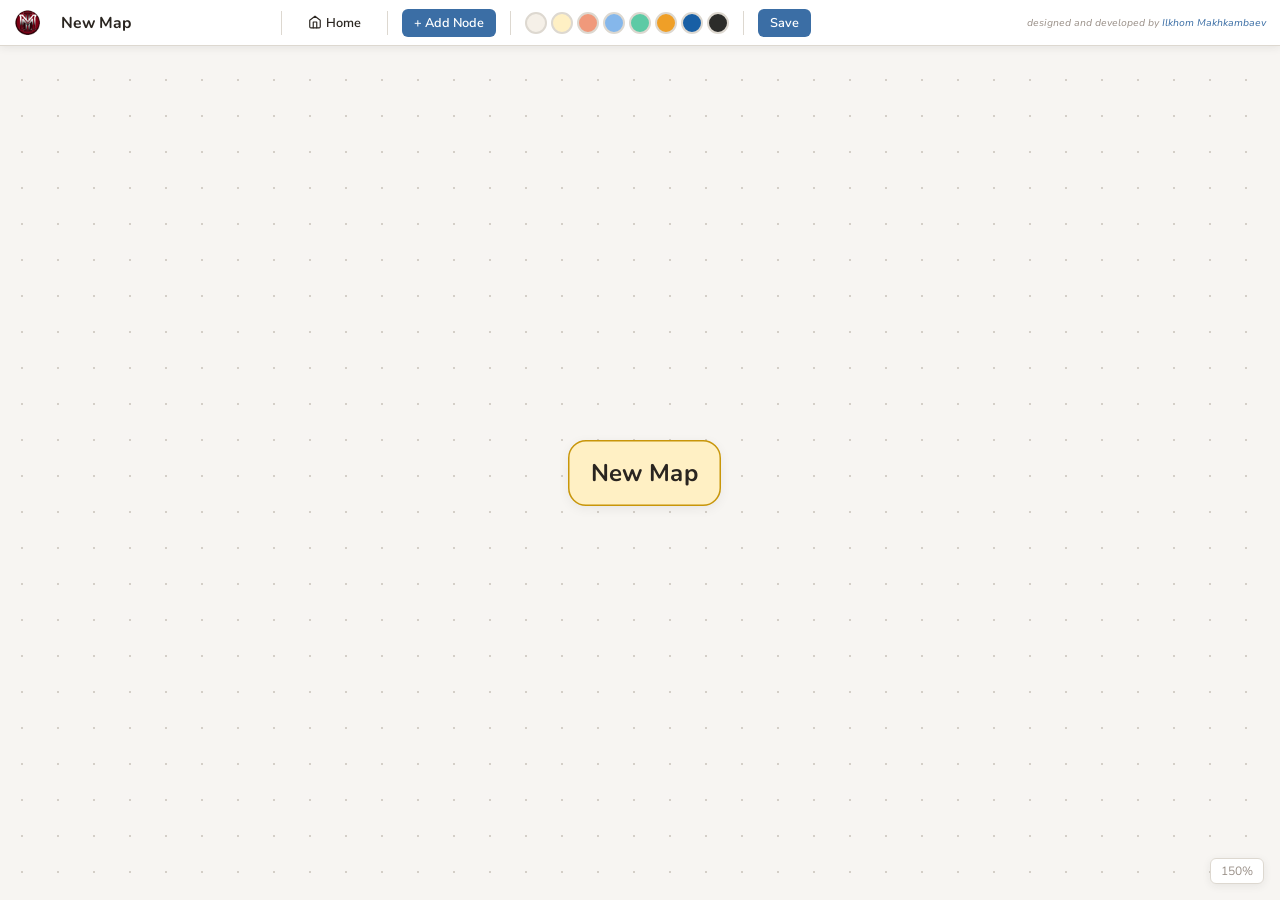
==== editor.html @ 47b5f38d "Fix drive icon, borders, add fonts - Google Drive icon: full-color SVG (green/blue/red/yellow) visib" ====
<!DOCTYPE html>
<html lang="en">
<head>
  <meta charset="UTF-8">
  <meta name="viewport" content="width=device-width, initial-scale=1.0">
  <title>Mind Map Editor</title>
  <link rel="preconnect" href="https://fonts.googleapis.com">
  <link href="https://fonts.googleapis.com/css2?family=Nunito:wght@400;600;700&family=Nunito+Sans:wght@400;600;700&family=Roboto:wght@400;500;700&family=Open+Sans:wght@400;600;700&display=swap" rel="stylesheet">
  <link rel="stylesheet" href="css/styles.css">
</head>
<body>
  <div class="editor-wrap">

    <!-- TOOLBAR -->
    <div class="toolbar">
      <a href="projects.html" class="toolbar-logo-link"><img src="logo.png" alt="Logo" class="toolbar-logo"></a>
      <input type="text" class="toolbar-title" id="mapTitle" placeholder="Map Title">
      <div class="sep"></div>
      <button class="tb-btn" id="btnMyMaps"><svg width="14" height="14" viewBox="0 0 24 24" fill="none" stroke="currentColor" stroke-width="2" stroke-linecap="round" stroke-linejoin="round" style="vertical-align:-2px;margin-right:4px"><path d="M3 9l9-7 9 7v11a2 2 0 0 1-2 2H5a2 2 0 0 1-2-2z"/><polyline points="9 22 9 12 15 12 15 22"/></svg>Home</button>
      <div class="sep"></div>
      <button class="tb-btn primary" id="btnAddNode">+ Add Node</button>
      <div class="sep"></div>
      <div class="color-swatches">
        <div class="color-swatch" data-ci="0" style="background:#f5f0e8" title="Cream"></div>
        <div class="color-swatch" data-ci="1" style="background:#fff0c4" title="Gold"></div>
        <div class="color-swatch" data-ci="2" style="background:#f0997b" title="Coral"></div>
        <div class="color-swatch" data-ci="3" style="background:#85b7eb" title="Blue"></div>
        <div class="color-swatch" data-ci="4" style="background:#5dcaa5" title="Teal"></div>
        <div class="color-swatch" data-ci="5" style="background:#ef9f27" title="Amber"></div>
        <div class="color-swatch" data-ci="6" style="background:#185fa5" title="Navy"></div>
        <div class="color-swatch" data-ci="7" style="background:#2c2c2a" title="Dark"></div>
      </div>
      <div class="sep"></div>
      <button class="tb-btn primary" id="btnSave">Save</button>
      <span class="toolbar-credits">
        designed and developed by <a href="https://ilkhom-makhkambaev.mystrikingly.com/" target="_blank">Ilkhom Makhkambaev</a>
      </span>
    </div>

    <!-- FORMAT PANEL -->
    <div class="format-panel" id="formatPanel">
      <div id="nodeFormatControls" style="display:flex; align-items:center; gap:8px; flex-wrap:wrap;">
        <span class="fp-label">Font:</span>
        <select class="fp-select" id="fpFont">
          <option value="Nunito">Nunito</option>
          <option value="Nunito Sans">Nunito Sans</option>
          <option value="Roboto">Roboto</option>
          <option value="Open Sans">Open Sans</option>
          <option value="Arial">Arial</option>
          <option value="Georgia">Georgia</option>
          <option value="Courier New">Courier New</option>
          <option value="Times New Roman">Times New Roman</option>
          <option value="Verdana">Verdana</option>
          <option value="Tahoma">Tahoma</option>
          <option value="Trebuchet MS">Trebuchet MS</option>
          <option value="Impact">Impact</option>
        </select>
        <span class="fp-label">Size:</span>
        <input type="number" class="fp-input" id="fpSize" min="8" max="48" value="13">
        <span class="fp-label">Color:</span>
        <input type="color" class="fp-input" id="fpTextColor" value="#2a2520">
        <button class="fp-toggle" id="fpBold" title="Bold"><b>B</b></button>
        <button class="fp-toggle" id="fpItalic" title="Italic"><i>I</i></button>
        <div class="sep" style="height:20px"></div>
        <button class="fp-toggle" id="fpAlignL" title="Left">&#8676;</button>
        <button class="fp-toggle" id="fpAlignC" title="Center">&#8596;</button>
        <button class="fp-toggle" id="fpAlignR" title="Right">&#8677;</button>
        <div class="sep" style="height:20px"></div>
        <span class="fp-label">Shape:</span>
        <button class="fp-shape-btn" id="fpShape_rounded" title="Rounded">&#9723;</button>
        <button class="fp-shape-btn" id="fpShape_square" title="Square">&#9632;</button>
        <button class="fp-shape-btn" id="fpShape_circle" title="Circle">&#9679;</button>
        <button class="fp-shape-btn" id="fpShape_diamond" title="Diamond">&#9670;</button>
        <div class="sep" style="height:20px"></div>
        <span class="fp-label">Border:</span>
        <input type="color" class="fp-input" id="fpBorderColor" value="#c8c0b8">
        <input type="range" class="fp-range" id="fpBorderWidth" min="0" max="8" value="2">
      </div>
      <div id="edgeFormatControls" style="display:none; align-items:center; gap:8px; flex-wrap:wrap;">
        <span class="fp-label">Edge Label:</span>
        <input type="text" class="fp-select" id="fpEdgeLabel" placeholder="Label" style="min-width:140px">
        <span class="fp-label">Thickness:</span>
        <input type="range" class="fp-range" id="fpEdgeThick" min="1" max="10" step="0.5" value="2">
        <span class="fp-label">Color:</span>
        <input type="color" class="fp-input" id="fpEdgeColor" value="#b8b0a6">
      </div>
    </div>

    <!-- CANVAS AREA -->
    <!-- canvasContainer clips and handles pan/zoom -->
    <div id="canvasContainer">
      <!-- #canvas holds BOTH the SVG edge layer AND the node divs.
           They share the same coordinate space. The single CSS transform
           on #canvas moves everything together. -->
      <div id="canvas">
        <svg id="edge-svg" xmlns="http://www.w3.org/2000/svg"></svg>
        <!-- Node divs are appended here by editor.js -->
      </div>
    </div>

    <div class="zoom-badge" id="zoomBadge">100%</div>
    <div class="context-menu" id="ctxMenu"></div>
  </div>

  <!-- JS modules in dependency order -->
  <script src="js/storage.js"></script>
  <script src="js/nodes.js"></script>
  <script src="js/edges.js"></script>
  <script src="js/autolayout.js"></script>
  <script src="js/ui.js"></script>
  <script src="js/editor.js"></script>
</body>
</html>
---- css/styles.css ----
/* ============================================================
   MIND MAP MANAGER - ALL STYLES
   - Dark theme: index.html (landing) and projects.html
   - Light theme: editor.html (unchanged)
   ============================================================ */

/* ===== LIGHT THEME VARIABLES (editor) ===== */
:root {
  --bg:      #f7f5f2;
  --toolbar: #ffffff;
  --border:  #ddd8d0;
  --text:    #2a2520;
  --muted:   #9a9088;
  --accent:  #3b6ea5;
  --green:   #27a85f;
  --red:     #c0392b;
  --shadow:  0 2px 8px rgba(42,37,32,0.08);
  --radius:  10px;
}

/* ===== DARK THEME VARIABLES ===== */
.dark-landing, .dark-projects {
  --dk-bg:       #0a0f1a;
  --dk-card:     #111827;
  --dk-gold:     #c9a84c;
  --dk-text:     #ffffff;
  --dk-muted:    #6b7280;
  --dk-border:   #1f2937;
  --dk-active:   #22c55e;
  --dk-review:   #eab308;
  --dk-complete: #3b82f6;
  --dk-process:  #f97316;
}

/* ===== BASE RESET ===== */
*, *::before, *::after { box-sizing: border-box; margin: 0; padding: 0; }
html { font-size: 15px; }
body { font-family: 'Nunito Sans', sans-serif; background: var(--bg); color: var(--text); min-height: 100vh; }
a { color: var(--accent); text-decoration: none; }
a:hover { text-decoration: underline; }
button { font-family: 'Nunito Sans', sans-serif; cursor: pointer; border: none; background: none; font-size: 0.9rem; }


/* ==========================================================
   DARK LANDING PAGE (index.html)
   ========================================================== */
.dark-landing {
  background: var(--dk-bg);
  color: var(--dk-text);
  font-family: 'Nunito Sans', sans-serif;
  background-image:
    linear-gradient(rgba(255,255,255,0.02) 1px, transparent 1px),
    linear-gradient(90deg, rgba(255,255,255,0.02) 1px, transparent 1px);
  background-size: 60px 60px;
}

.landing-wrapper {
  min-height: 100vh;
  display: flex;
  flex-direction: column;
  align-items: center;
  justify-content: center;
}

.landing-center {
  text-align: center;
  padding: 40px 24px;
}

.landing-logo {
  width: 80px;
  height: 80px;
  border-radius: 50%;
  object-fit: cover;
  margin-bottom: 28px;
  box-shadow: 0 0 30px rgba(201,168,76,0.2), 0 0 60px rgba(201,168,76,0.08);
}

.landing-label {
  font-size: 0.75rem;
  letter-spacing: 0.25em;
  text-transform: uppercase;
  color: var(--dk-gold);
  font-weight: 600;
  margin-bottom: 16px;
}

.landing-title {
  font-family: 'Playfair Display', serif;
  font-size: 2.8rem;
  font-weight: 600;
  line-height: 1.2;
  margin-bottom: 12px;
  color: var(--dk-text);
}

.landing-title-accent {
  color: var(--dk-gold);
}

.landing-subtitle {
  font-size: 1rem;
  color: var(--dk-muted);
  margin-bottom: 32px;
}

.landing-divider {
  width: 60px;
  height: 1px;
  background: var(--dk-border);
  margin: 0 auto 36px;
}

.landing-btn {
  display: inline-block;
  padding: 14px 40px;
  border: 1px solid var(--dk-gold);
  color: var(--dk-gold);
  font-size: 0.85rem;
  font-weight: 700;
  letter-spacing: 0.15em;
  text-decoration: none;
  transition: background 0.3s, color 0.3s;
}

.landing-btn:hover {
  background: var(--dk-gold);
  color: var(--dk-bg);
  text-decoration: none;
}

.landing-footer {
  position: absolute;
  bottom: 24px;
  font-size: 0.75rem;
  color: var(--dk-muted);
  letter-spacing: 0.05em;
}


/* ==========================================================
   DARK PROJECTS PAGE (projects.html)
   ========================================================== */
.dark-projects {
  background: var(--dk-bg);
  color: var(--dk-text);
  font-family: 'Nunito Sans', sans-serif;
}

.projects-wrapper {
  max-width: 1000px;
  margin: 0 auto;
  padding: 48px 24px 32px;
  min-height: 100vh;
  display: flex;
  flex-direction: column;
}

.projects-header {
  display: flex;
  align-items: flex-start;
  justify-content: space-between;
  margin-bottom: 32px;
}

.projects-label {
  font-size: 0.7rem;
  letter-spacing: 0.2em;
  text-transform: uppercase;
  color: var(--dk-gold);
  font-weight: 600;
  margin-bottom: 6px;
}

.projects-title {
  font-family: 'Playfair Display', serif;
  font-size: 2rem;
  font-weight: 600;
  color: var(--dk-text);
}

.projects-back {
  font-size: 0.8rem;
  font-weight: 600;
  letter-spacing: 0.1em;
  color: var(--dk-muted);
  text-decoration: none;
  padding-top: 8px;
  transition: color 0.2s;
}
.projects-back:hover {
  color: var(--dk-gold);
  text-decoration: none;
}

/* --- Filters --- */
.projects-filters {
  display: flex;
  gap: 12px;
  margin-bottom: 24px;
  flex-wrap: wrap;
}

.projects-search {
  flex: 1;
  min-width: 200px;
  padding: 10px 16px;
  background: var(--dk-card);
  border: 1px solid var(--dk-border);
  border-radius: 6px;
  color: var(--dk-text);
  font-family: 'Nunito Sans', sans-serif;
  font-size: 0.9rem;
  outline: none;
  transition: border-color 0.2s;
}
.projects-search::placeholder { color: var(--dk-muted); }
.projects-search:focus { border-color: var(--dk-gold); }

.projects-select {
  padding: 10px 16px;
  background: var(--dk-card);
  border: 1px solid var(--dk-border);
  border-radius: 6px;
  color: var(--dk-text);
  font-family: 'Nunito Sans', sans-serif;
  font-size: 0.85rem;
  outline: none;
  cursor: pointer;
  transition: border-color 0.2s;
}
.projects-select:focus { border-color: var(--dk-gold); }

/* --- Table --- */
.projects-table-wrap {
  flex: 1;
  overflow-x: auto;
}

.projects-table {
  width: 100%;
  border-collapse: collapse;
}

.projects-table thead th {
  font-size: 0.7rem;
  letter-spacing: 0.12em;
  text-transform: uppercase;
  color: var(--dk-muted);
  font-weight: 600;
  text-align: left;
  padding: 12px 16px;
  border-bottom: 1px solid var(--dk-border);
}

.projects-table .col-num { width: 50px; }
.projects-table .col-action { width: 70px; text-align: right; }

.project-row td {
  padding: 14px 16px;
  border-bottom: 1px solid var(--dk-border);
  vertical-align: middle;
}

.project-row:hover {
  background: rgba(255,255,255,0.03);
}

.project-row .col-num {
  color: var(--dk-muted);
  font-size: 0.85rem;
  font-weight: 600;
}

.project-name-text {
  font-weight: 700;
  color: var(--dk-text);
}

.project-row .col-org {
  color: var(--dk-muted);
  font-size: 0.9rem;
}

.muted-text {
  color: var(--dk-muted);
  font-style: italic;
  font-size: 0.85rem;
}

/* Status badges */
.status-badge {
  display: inline-block;
  padding: 3px 12px;
  border-radius: 20px;
  font-size: 0.75rem;
  font-weight: 600;
  letter-spacing: 0.03em;
}

.status-active {
  color: var(--dk-active);
  border: 1px solid var(--dk-active);
}

.status-completed {
  color: var(--dk-complete);
  border: 1px solid var(--dk-complete);
}

.status-on-process {
  color: var(--dk-process);
  border: 1px solid var(--dk-process);
}

/* Open link */
.open-link {
  font-size: 0.75rem;
  font-weight: 700;
  letter-spacing: 0.1em;
  color: var(--dk-gold);
  text-decoration: none;
  transition: opacity 0.2s;
}
.open-link:hover {
  opacity: 0.7;
  text-decoration: none;
}

/* Empty row */
.empty-row td {
  opacity: 0.5;
}

/* Footer */
.projects-footer {
  padding: 20px 0;
  font-size: 0.8rem;
  color: var(--dk-muted);
  border-top: 1px solid var(--dk-border);
  margin-top: 16px;
}


/* ==========================================================
   EDITOR LAYOUT (unchanged - light theme)
   ========================================================== */
.editor-wrap { display: flex; flex-direction: column; height: 100vh; overflow: hidden; }

/* --- Toolbar --- */
.toolbar { display: flex; align-items: center; gap: 10px; background: var(--toolbar); border-bottom: 1px solid var(--border); padding: 6px 14px; box-shadow: var(--shadow); z-index: 100; flex-shrink: 0; min-height: 46px; flex-wrap: wrap; }
.toolbar-title { font-family: 'Nunito', sans-serif; font-size: 1.05rem; font-weight: 700; border: 1px solid transparent; background: none; padding: 3px 8px; border-radius: 4px; color: var(--text); min-width: 120px; }
.toolbar-title:focus { border-color: var(--accent); outline: none; }
.toolbar .sep { width: 1px; height: 24px; background: var(--border); margin: 0 4px; }
.tb-btn { padding: 5px 12px; border-radius: 6px; font-weight: 600; font-size: 0.85rem; color: var(--text); transition: background 0.15s; }
.tb-btn:hover { background: rgba(42,37,32,0.06); }
.tb-btn.primary { background: var(--accent); color: #fff; }
.tb-btn.primary:hover { background: #2d5a8a; }
.color-swatches { display: flex; gap: 4px; align-items: center; }
.color-swatch { width: 22px; height: 22px; border-radius: 50%; border: 2px solid var(--border); cursor: pointer; transition: transform 0.15s; }
.color-swatch:hover { transform: scale(1.15); }
.toolbar-logo-link { display: flex; align-items: center; flex-shrink: 0; }
.toolbar-logo { width: 28px; height: 28px; border-radius: 50%; object-fit: cover; }
.toolbar-credits { margin-left: auto; color: var(--muted); font-size: 10px; font-style: italic; white-space: nowrap; }
.toolbar-credits a { color: var(--accent); }

/* --- Format Panel --- */
.format-panel { display: none; align-items: center; gap: 8px; background: var(--toolbar); border-bottom: 1px solid var(--border); padding: 5px 14px; z-index: 99; flex-shrink: 0; flex-wrap: wrap; min-height: 38px; }
.format-panel.visible { display: flex; }
.fp-label { font-size: 0.78rem; color: var(--muted); font-weight: 600; }
.fp-select, .fp-input { font-family: 'Nunito Sans', sans-serif; font-size: 0.82rem; padding: 3px 6px; border: 1px solid var(--border); border-radius: 4px; background: #fff; color: var(--text); }
.fp-select { min-width: 100px; }
.fp-input { width: 52px; text-align: center; }
.fp-input[type="color"] { width: 28px; height: 26px; padding: 1px; cursor: pointer; }
.fp-toggle { width: 28px; height: 28px; border: 1px solid var(--border); border-radius: 4px; font-weight: 700; font-size: 0.85rem; display: flex; align-items: center; justify-content: center; transition: background 0.15s; }
.fp-toggle:hover { background: rgba(42,37,32,0.06); }
.fp-toggle.active { background: var(--accent); color: #fff; border-color: var(--accent); }
.fp-shape-btn { width: 26px; height: 26px; border: 1px solid var(--border); border-radius: 4px; display: flex; align-items: center; justify-content: center; transition: background 0.15s; }
.fp-shape-btn:hover { background: rgba(42,37,32,0.06); }
.fp-shape-btn.active { background: var(--accent); color: #fff; border-color: var(--accent); }
.fp-range { width: 80px; accent-color: var(--accent); }

/* --- Zoom badge --- */
.zoom-badge { position: fixed; bottom: 16px; right: 16px; background: var(--toolbar); border: 1px solid var(--border); border-radius: 6px; padding: 4px 10px; font-size: 0.8rem; color: var(--muted); z-index: 200; box-shadow: var(--shadow); }

/* ===== CANVAS ===== */
#canvasContainer {
  flex: 1;
  position: relative;
  overflow: hidden;
  background: var(--bg);
  cursor: grab;
}
#canvasContainer.panning { cursor: grabbing; }

#canvas {
  position: absolute;
  top: 0; left: 0;
  width: 5000px; height: 4000px;
  transform-origin: 0 0;
  background-image: radial-gradient(circle, #d4cfc8 1px, transparent 1px);
  background-size: 24px 24px;
}

#edge-svg {
  position: absolute;
  top: 0; left: 0;
  width: 5000px; height: 4000px;
  z-index: 1;
  pointer-events: none;
}
#edge-svg .edge-hit { pointer-events: stroke; }
#edge-svg .edge-path { stroke-linecap: square; stroke-linejoin: round; }
#edge-svg .edge-path.selected { stroke: var(--red) !important; }
#edge-svg .edge-label { font-family: 'Nunito Sans', sans-serif; font-size: 11px; fill: var(--text); pointer-events: none; }

/* ===== NODE STYLES (Soft modern bubbles) ===== */
.mm-node {
  position: absolute;
  z-index: 2;
  min-width: 80px; min-height: 36px;
  padding: 10px 14px;
  border-radius: 12px;
  background: #fff;
  border: 0.5px solid rgba(0,0,0,0.08);
  cursor: grab;
  user-select: none;
  font-family: 'Nunito', sans-serif;
  font-size: 13px; line-height: 1.4; font-weight: 600;
  display: flex; align-items: center; justify-content: flex-start;
  word-wrap: break-word;
  box-shadow: 0 2px 8px rgba(0,0,0,0.06);
  transition: box-shadow 0.15s;
  overflow: visible;
}
.mm-node:hover { box-shadow: 0 3px 12px rgba(0,0,0,0.1); }
.mm-node.selected { box-shadow: 0 0 0 2px var(--accent), 0 2px 8px rgba(59,110,165,0.15); }
.mm-node.multi-selected { box-shadow: 0 0 0 2px var(--green), 0 2px 8px rgba(39,168,95,0.15); }
.mm-node.node-dark { border-color: rgba(255,255,255,0.1); }
.mm-node.note { border-style: dashed; opacity: 0.85; font-style: italic; font-size: 12px; }
.mm-node.shape-square { border-radius: 0; }
.mm-node.shape-circle { border-radius: 50%; justify-content: center; text-align: center; }
.mm-node.shape-diamond { transform: rotate(45deg); border-radius: 4px; }
.mm-node.shape-diamond .node-text { transform: rotate(-45deg); }
.node-text { flex: 1; pointer-events: none; overflow: hidden; }
.node-edit-textarea { position: absolute; top: 8px; left: 4px; right: 4px; bottom: 4px; border: none; background: transparent; font: inherit; color: inherit; resize: none; outline: none; padding: 4px; line-height: 1.4; }

/* Node action buttons */
.node-actions { display: none; }
.mm-node.selected .node-actions, .mm-node.multi-selected .node-actions { display: block; }
.node-delete { position: absolute; top: -12px; right: -12px; width: 22px; height: 22px; border-radius: 50%; background: var(--red); color: #fff; font-size: 12px; display: flex; align-items: center; justify-content: center; box-shadow: var(--shadow); z-index: 10; }
.node-add-child { position: absolute; bottom: -14px; left: 50%; transform: translateX(-50%); width: 22px; height: 22px; border-radius: 50%; background: var(--green); color: #fff; font-size: 14px; display: flex; align-items: center; justify-content: center; box-shadow: var(--shadow); z-index: 10; }
.node-collapse { position: absolute; bottom: -14px; left: calc(50% + 18px); width: 20px; height: 20px; border-radius: 50%; background: var(--toolbar); border: 1px solid var(--border); font-size: 11px; display: flex; align-items: center; justify-content: center; box-shadow: var(--shadow); z-index: 10; color: var(--text); font-weight: 700; }
.node-connect { position: absolute; top: 50%; right: -10px; transform: translateY(-50%); width: 16px; height: 16px; border-radius: 50%; background: #e07b3a; border: 2px solid #fff; cursor: crosshair; z-index: 10; box-shadow: var(--shadow); }
.node-resize { position: absolute; bottom: -4px; right: -4px; width: 14px; height: 14px; cursor: nwse-resize; z-index: 10; opacity: 0.5; }
.node-resize::after { content: ''; position: absolute; bottom: 2px; right: 2px; width: 8px; height: 8px; border-right: 2px solid var(--muted); border-bottom: 2px solid var(--muted); }
.node-link-icon { position: absolute; top: 50%; right: 6px; transform: translateY(-50%); width: 24px; height: 24px; cursor: pointer; opacity: 0.7; z-index: 5; }
.node-link-icon:hover { opacity: 1; }
.mm-node:has(.node-link-icon) { padding-right: 34px; }

/* Rubber band selection */
.rubber-band { position: absolute; border: 1.5px dashed var(--accent); background: rgba(59,110,165,0.08); pointer-events: none; z-index: 50; }

/* Context menu */
.context-menu { position: fixed; background: var(--toolbar); border: 1px solid var(--border); border-radius: 8px; box-shadow: 0 4px 16px rgba(42,37,32,0.15); padding: 4px 0; z-index: 500; min-width: 180px; display: none; }
.context-menu.visible { display: block; }
.ctx-item { padding: 8px 16px; font-size: 0.85rem; cursor: pointer; transition: background 0.1s; }
.ctx-item:hover { background: rgba(59,110,165,0.08); }
.ctx-sep { height: 1px; background: var(--border); margin: 4px 0; }


/* ===== TOAST ===== */
.toast {
  position: fixed; bottom: 24px; left: 50%; transform: translateX(-50%) translateY(20px);
  background: #1f2937; color: #fff; padding: 10px 24px; border-radius: 8px;
  font-size: 0.85rem; font-family: 'Nunito Sans', sans-serif;
  box-shadow: 0 4px 16px rgba(0,0,0,0.2); z-index: 9999;
  opacity: 0; transition: opacity 0.3s, transform 0.3s;
  pointer-events: none;
}
.toast.visible { opacity: 1; transform: translateX(-50%) translateY(0); }
.toast-error { background: #991b1b; }

/* ===== TOKEN MODAL ===== */
.token-modal-overlay {
  position: fixed; top: 0; left: 0; right: 0; bottom: 0;
  background: rgba(0,0,0,0.5); z-index: 10000;
  display: flex; align-items: center; justify-content: center;
}
.token-modal {
  background: #fff; border-radius: 12px; padding: 28px 32px;
  max-width: 420px; width: 90%; box-shadow: 0 8px 32px rgba(0,0,0,0.2);
  font-family: 'Nunito Sans', sans-serif;
}
.token-modal h3 { margin-bottom: 8px; font-size: 1.1rem; color: #1f2937; }
.token-modal p { margin-bottom: 16px; font-size: 0.85rem; color: #6b7280; }
.token-input {
  width: 100%; padding: 10px 14px; border: 1px solid #d1d5db;
  border-radius: 6px; font-size: 0.9rem; margin-bottom: 16px;
  font-family: monospace; outline: none;
}
.token-input:focus { border-color: var(--accent); }
.token-actions { display: flex; gap: 8px; justify-content: flex-end; }

/* ===== STATUS DROPDOWN (projects page) ===== */
.status-dropdown-wrap { position: relative; display: inline-block; }
.status-dropdown {
  position: absolute; top: 100%; left: 0; z-index: 100;
  background: #1f2937; border: 1px solid #374151; border-radius: 6px;
  box-shadow: 0 4px 16px rgba(0,0,0,0.3); min-width: 130px;
  overflow: hidden; margin-top: 4px;
}
.status-dropdown-item {
  padding: 8px 14px; font-size: 0.8rem; color: #e5e7eb;
  cursor: pointer; transition: background 0.15s;
}
.status-dropdown-item:hover { background: #374151; }

/* ===== NEW MAP BUTTON & MODAL ===== */
.btn-new-map {
  padding: 10px 20px; background: transparent; border: 1px solid var(--dk-gold);
  color: var(--dk-gold); border-radius: 6px; font-family: 'Nunito Sans', sans-serif;
  font-size: 0.85rem; font-weight: 700; cursor: pointer; transition: background 0.2s, color 0.2s;
  white-space: nowrap;
}
.btn-new-map:hover { background: var(--dk-gold); color: var(--dk-bg); }

.newmap-modal {
  background: #1f2937; border-radius: 12px; padding: 28px 32px;
  max-width: 440px; width: 90%; box-shadow: 0 8px 32px rgba(0,0,0,0.3);
  font-family: 'Nunito Sans', sans-serif; color: #e5e7eb;
}
.newmap-modal h3 { margin-bottom: 16px; font-size: 1.1rem; color: #fff; }
.newmap-modal label { display: block; font-size: 0.8rem; color: #9ca3af; margin-bottom: 6px; font-weight: 600; }
.newmap-modal select,
.newmap-modal input[type="text"] {
  width: 100%; padding: 10px 14px; background: #111827; color: #fff;
  border: 1px solid #374151; border-radius: 6px; font-size: 0.9rem;
  font-family: 'Nunito Sans', sans-serif; outline: none; margin-bottom: 16px;
}
.newmap-modal select:focus,
.newmap-modal input[type="text"]:focus { border-color: var(--dk-gold); }
.newmap-link { font-size: 0.78rem; color: var(--dk-gold); cursor: pointer; display: inline-block; margin-bottom: 16px; }
.newmap-link:hover { text-decoration: underline; }
.newmap-actions { display: flex; gap: 8px; justify-content: flex-end; margin-top: 8px; }
.newmap-actions .btn-cancel { padding: 8px 18px; border-radius: 6px; color: #9ca3af; background: none; border: 1px solid #374151; cursor: pointer; font-size: 0.85rem; }
.newmap-actions .btn-create { padding: 8px 18px; border-radius: 6px; color: #fff; background: var(--dk-gold); border: none; cursor: pointer; font-size: 0.85rem; font-weight: 700; }
.newmap-actions .btn-create:hover { opacity: 0.9; }

/* ==========================================================
   RESPONSIVE
   ========================================================== */
@media (max-width: 640px) {
  .landing-title { font-size: 1.8rem; }
  .projects-header { flex-direction: column; gap: 12px; }
  .projects-filters { flex-direction: column; }
  .projects-table .col-org { display: none; }
}
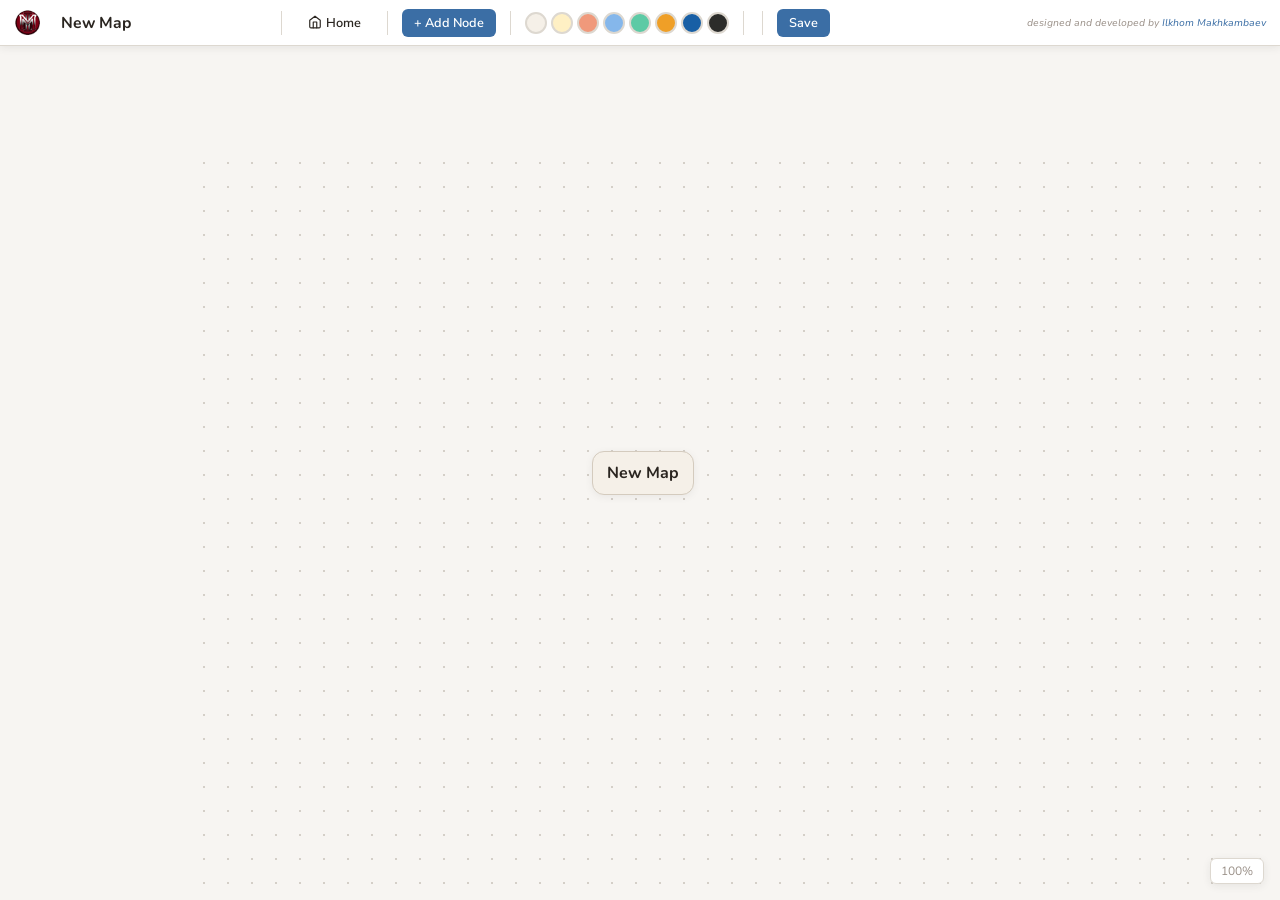
==== commit 41d576c5: "Add edge color and arrow styling - Edge style toolbar section appears when an edge is selected - 8 c" ====
--- a/editor.html
+++ b/editor.html
@@ -29,6 +29,22 @@
         <div class="color-swatch" data-ci="5" style="background:#ef9f27" title="Amber"></div>
         <div class="color-swatch" data-ci="6" style="background:#185fa5" title="Navy"></div>
         <div class="color-swatch" data-ci="7" style="background:#2c2c2a" title="Dark"></div>
+      </div>
+      <div class="sep"></div>
+      <!-- Edge style (visible when an edge is selected) -->
+      <div class="edge-style-group" id="edgeStyleGroup" style="display:none">
+        <span class="fp-label" style="font-size:10px;opacity:0.6">EDGE:</span>
+        <div class="edge-color-swatches">
+          <div class="edge-color-sw" data-color="#c8c0b8" style="background:#c8c0b8" title="Gray"></div>
+          <div class="edge-color-sw" data-color="#f5f0e8" style="background:#f5f0e8" title="Cream"></div>
+          <div class="edge-color-sw" data-color="#c8960a" style="background:#c8960a" title="Gold"></div>
+          <div class="edge-color-sw" data-color="#993c1d" style="background:#993c1d" title="Coral"></div>
+          <div class="edge-color-sw" data-color="#185fa5" style="background:#185fa5" title="Blue"></div>
+          <div class="edge-color-sw" data-color="#0f6e56" style="background:#0f6e56" title="Teal"></div>
+          <div class="edge-color-sw" data-color="#854f0b" style="background:#854f0b" title="Amber"></div>
+          <div class="edge-color-sw" data-color="#2c2c2a" style="background:#2c2c2a" title="Dark"></div>
+        </div>
+        <button class="tb-btn edge-arrow-btn" id="btnEdgeArrow" title="Toggle arrows">&#8594;</button>
       </div>
       <div class="sep"></div>
       <button class="tb-btn primary" id="btnSave">Save</button>
--- a/css/styles.css
+++ b/css/styles.css
@@ -410,9 +410,21 @@
   pointer-events: none;
 }
 #edge-svg .edge-hit { pointer-events: stroke; }
-#edge-svg .edge-path { stroke-linecap: square; stroke-linejoin: round; }
-#edge-svg .edge-path.selected { stroke: var(--red) !important; }
+#edge-svg .edge-path { stroke-linecap: round; stroke-linejoin: round; }
+#edge-svg .edge-path.selected { stroke-width: 3px !important; stroke-dasharray: 8,4; }
 #edge-svg .edge-label { font-family: 'Nunito Sans', sans-serif; font-size: 11px; fill: var(--text); pointer-events: none; }
+
+/* --- Edge style toolbar group --- */
+.edge-style-group { display: none; align-items: center; gap: 6px; }
+.edge-color-swatches { display: flex; gap: 3px; align-items: center; }
+.edge-color-sw { width: 14px; height: 14px; border-radius: 50%; cursor: pointer; border: 1.5px solid rgba(0,0,0,0.15); transition: transform 0.1s; }
+.edge-color-sw:hover { transform: scale(1.25); }
+.edge-arrow-btn { font-size: 16px; min-width: 28px; padding: 2px 4px; }
+
+/* --- Collapse badge (below collapsed nodes, in SVG = lower z than nodes) --- */
+#edge-svg .collapse-badge { pointer-events: all; }
+#edge-svg .collapse-badge:hover rect { fill: #444441; }
+#edge-svg .collapse-badge:hover { cursor: pointer; }
 
 /* ===== NODE STYLES (Soft modern bubbles) ===== */
 .mm-node {
@@ -454,9 +466,10 @@
 .node-connect { position: absolute; top: 50%; right: -10px; transform: translateY(-50%); width: 16px; height: 16px; border-radius: 50%; background: #e07b3a; border: 2px solid #fff; cursor: crosshair; z-index: 10; box-shadow: var(--shadow); }
 .node-resize { position: absolute; bottom: -4px; right: -4px; width: 14px; height: 14px; cursor: nwse-resize; z-index: 10; opacity: 0.5; }
 .node-resize::after { content: ''; position: absolute; bottom: 2px; right: 2px; width: 8px; height: 8px; border-right: 2px solid var(--muted); border-bottom: 2px solid var(--muted); }
-.node-link-icon { position: absolute; top: 50%; right: 6px; transform: translateY(-50%); width: 24px; height: 24px; cursor: pointer; opacity: 0.7; z-index: 5; }
-.node-link-icon:hover { opacity: 1; }
-.mm-node:has(.node-link-icon) { padding-right: 34px; }
+.node-link-icon { position: absolute; top: 50%; right: 8px; transform: translateY(-50%); width: 16px; height: 14px; cursor: pointer; opacity: 0.8; z-index: 5; transition: transform 0.12s ease, opacity 0.12s ease; }
+.node-link-icon svg { width: 16px; height: 14px; display: block; }
+.node-link-icon:hover { opacity: 1; transform: translateY(-50%) scale(1.15); }
+.mm-node:has(.node-link-icon) { padding-right: 30px; }
 
 /* Rubber band selection */
 .rubber-band { position: absolute; border: 1.5px dashed var(--accent); background: rgba(59,110,165,0.08); pointer-events: none; z-index: 50; }
@@ -547,6 +560,298 @@
 .newmap-actions .btn-create { padding: 8px 18px; border-radius: 6px; color: #fff; background: var(--dk-gold); border: none; cursor: pointer; font-size: 0.85rem; font-weight: 700; }
 .newmap-actions .btn-create:hover { opacity: 0.9; }
 
+/* --- Delete button (subtle, red on hover) --- */
+.col-delete { width: 32px; text-align: center; }
+.delete-btn {
+  display: inline-block; font-size: 1.1rem; color: #4b5563; cursor: pointer;
+  width: 24px; height: 24px; line-height: 24px; text-align: center;
+  border-radius: 4px; transition: color 0.15s, background 0.15s;
+}
+.delete-btn:hover { color: #ef4444; background: rgba(239,68,68,0.1); }
+
+/* --- Delete confirm button --- */
+.btn-delete-confirm {
+  padding: 8px 18px; border-radius: 6px; color: #fff;
+  background: #ef4444; border: none; cursor: pointer;
+  font-size: 0.85rem; font-weight: 700;
+}
+.btn-delete-confirm:hover { background: #dc2626; }
+
+/* ===== NEW FOLDER BUTTON ===== */
+.btn-new-folder {
+  padding: 10px 20px; background: transparent; border: 1px solid var(--dk-border);
+  color: var(--dk-muted); border-radius: 6px; font-family: 'Nunito Sans', sans-serif;
+  font-size: 0.85rem; font-weight: 700; cursor: pointer; transition: background 0.2s, color 0.2s, border-color 0.2s;
+  white-space: nowrap;
+}
+.btn-new-folder:hover { border-color: var(--dk-gold); color: var(--dk-gold); }
+
+/* ===== BREADCRUMB ===== */
+.breadcrumb {
+  display: flex;
+  align-items: center;
+  gap: 8px;
+  margin-bottom: 20px;
+  font-size: 0.85rem;
+}
+.breadcrumb-link {
+  color: var(--dk-gold);
+  text-decoration: none;
+  font-weight: 600;
+  transition: opacity 0.2s;
+}
+.breadcrumb-link:hover { opacity: 0.7; text-decoration: none; }
+.breadcrumb-sep { color: var(--dk-muted); }
+.breadcrumb-current { color: var(--dk-text); font-weight: 600; }
+
+/* ===== FOLDER CARDS GRID ===== */
+.folders-grid {
+  display: grid;
+  grid-template-columns: repeat(auto-fill, minmax(220px, 1fr));
+  gap: 12px;
+  margin-bottom: 24px;
+}
+.folder-card {
+  position: relative;
+  display: flex;
+  align-items: center;
+  gap: 12px;
+  padding: 16px 18px;
+  background: var(--dk-card);
+  border: 1px solid var(--dk-border);
+  border-radius: 10px;
+  cursor: pointer;
+  transition: border-color 0.2s, background 0.2s, box-shadow 0.2s;
+}
+.folder-card:hover {
+  border-color: var(--dk-gold);
+  background: rgba(201,168,76,0.04);
+}
+.folder-card-dragover {
+  border-color: var(--dk-gold) !important;
+  background: rgba(201,168,76,0.1) !important;
+  box-shadow: 0 0 12px rgba(201,168,76,0.2);
+}
+.folder-card-icon {
+  color: var(--dk-gold);
+  flex-shrink: 0;
+  display: flex;
+  align-items: center;
+}
+.folder-card-info {
+  display: flex;
+  flex-direction: column;
+  gap: 2px;
+  min-width: 0;
+}
+.folder-card-name {
+  font-weight: 700;
+  font-size: 0.95rem;
+  color: var(--dk-text);
+  white-space: nowrap;
+  overflow: hidden;
+  text-overflow: ellipsis;
+}
+.folder-card-count {
+  font-size: 0.75rem;
+  color: var(--dk-muted);
+}
+.folder-delete-btn {
+  position: absolute;
+  top: 8px;
+  right: 8px;
+  opacity: 0;
+  transition: opacity 0.15s;
+}
+.folder-share-btn {
+  position: absolute;
+  top: 8px;
+  right: 30px;
+  opacity: 0;
+  transition: opacity 0.15s;
+}
+.folder-card:hover .folder-delete-btn,
+.folder-card:hover .folder-share-btn {
+  opacity: 1;
+}
+
+/* ===== MAP FOLDER TAG (in search results) ===== */
+.map-folder-tag {
+  display: inline-block;
+  margin-left: 8px;
+  padding: 1px 8px;
+  background: rgba(201,168,76,0.12);
+  color: var(--dk-gold);
+  font-size: 0.7rem;
+  font-weight: 600;
+  border-radius: 10px;
+  vertical-align: middle;
+}
+
+/* ===== DRAGGING ROW ===== */
+.dragging-row {
+  opacity: 0.4;
+}
+.project-row[draggable="true"] {
+  cursor: grab;
+}
+.project-row[draggable="true"]:active {
+  cursor: grabbing;
+}
+
+/* ===== ROOT DROP ZONE ===== */
+.root-drop-zone {
+  padding: 14px 20px;
+  margin-bottom: 16px;
+  border: 2px dashed var(--dk-border);
+  border-radius: 8px;
+  text-align: center;
+  font-size: 0.82rem;
+  color: var(--dk-muted);
+  transition: border-color 0.2s, background 0.2s, color 0.2s;
+}
+.root-drop-zone-active {
+  border-color: var(--dk-gold);
+  background: rgba(201,168,76,0.06);
+  color: var(--dk-gold);
+}
+
+/* ===== MOVE FOLDER LIST (in modal) ===== */
+.move-folder-list {
+  margin: 12px 0 16px;
+}
+.move-folder-option {
+  display: flex;
+  align-items: center;
+  gap: 10px;
+  padding: 10px 14px;
+  border-radius: 6px;
+  cursor: pointer;
+  color: #e5e7eb;
+  font-size: 0.9rem;
+  transition: background 0.15s;
+}
+.move-folder-option:hover {
+  background: rgba(201,168,76,0.1);
+}
+.move-folder-option svg {
+  width: 20px;
+  height: 20px;
+  color: var(--dk-gold);
+  flex-shrink: 0;
+}
+
+/* ===== SHARE BUTTON (row-level) ===== */
+.share-btn {
+  display: inline-flex;
+  align-items: center;
+  justify-content: center;
+  width: 24px;
+  height: 24px;
+  border-radius: 4px;
+  color: var(--dk-muted);
+  cursor: pointer;
+  transition: color 0.15s, background 0.15s;
+  vertical-align: middle;
+}
+.share-btn:hover {
+  color: var(--dk-gold);
+  background: rgba(201,168,76,0.1);
+}
+.row-share-btn {
+  margin-right: 8px;
+}
+
+/* ===== PROJECT CONTEXT MENU ===== */
+.project-ctx-menu {
+  position: fixed;
+  z-index: 10000;
+  background: #1f2937;
+  border: 1px solid #374151;
+  border-radius: 8px;
+  box-shadow: 0 4px 20px rgba(0,0,0,0.4);
+  padding: 4px 0;
+  min-width: 180px;
+  font-family: 'Nunito Sans', sans-serif;
+}
+.project-ctx-item {
+  display: flex;
+  align-items: center;
+  gap: 8px;
+  padding: 9px 16px;
+  font-size: 0.85rem;
+  color: #e5e7eb;
+  cursor: pointer;
+  transition: background 0.12s;
+}
+.project-ctx-item:hover {
+  background: rgba(201,168,76,0.1);
+}
+.project-ctx-item svg {
+  flex-shrink: 0;
+  color: var(--dk-muted);
+}
+.project-ctx-item:hover svg {
+  color: var(--dk-gold);
+}
+
+/* ===== VIEW-ONLY BANNER (editor) ===== */
+.view-only-banner {
+  display: flex;
+  align-items: center;
+  gap: 12px;
+  padding: 8px 16px;
+  background: #1e293b;
+  border-bottom: 1px solid #334155;
+  font-family: 'Nunito Sans', sans-serif;
+  flex-shrink: 0;
+  z-index: 100;
+}
+.view-only-label {
+  font-size: 0.7rem;
+  font-weight: 700;
+  letter-spacing: 0.15em;
+  color: #94a3b8;
+  background: #334155;
+  padding: 2px 10px;
+  border-radius: 4px;
+}
+.view-only-title {
+  font-size: 0.95rem;
+  font-weight: 700;
+  color: #e2e8f0;
+  flex: 1;
+}
+.view-only-edit-btn {
+  font-size: 0.8rem;
+  font-weight: 700;
+  color: var(--dk-gold, #c9a84c);
+  text-decoration: none;
+  padding: 4px 14px;
+  border: 1px solid var(--dk-gold, #c9a84c);
+  border-radius: 5px;
+  transition: background 0.2s, color 0.2s;
+  white-space: nowrap;
+}
+.view-only-edit-btn:hover {
+  background: var(--dk-gold, #c9a84c);
+  color: #0a0f1a;
+  text-decoration: none;
+}
+
+/* View-only mode: hide all node interaction handles */
+.view-only .mm-node {
+  cursor: default;
+}
+.view-only .node-actions,
+.view-only .node-connect,
+.view-only .node-resize,
+.view-only .node-delete,
+.view-only .node-add-child,
+.view-only .node-collapse {
+  display: none !important;
+}
+
 /* ==========================================================
    RESPONSIVE
    ========================================================== */
@@ -555,4 +860,5 @@
   .projects-header { flex-direction: column; gap: 12px; }
   .projects-filters { flex-direction: column; }
   .projects-table .col-org { display: none; }
-}
+  .folders-grid { grid-template-columns: 1fr; }
+}
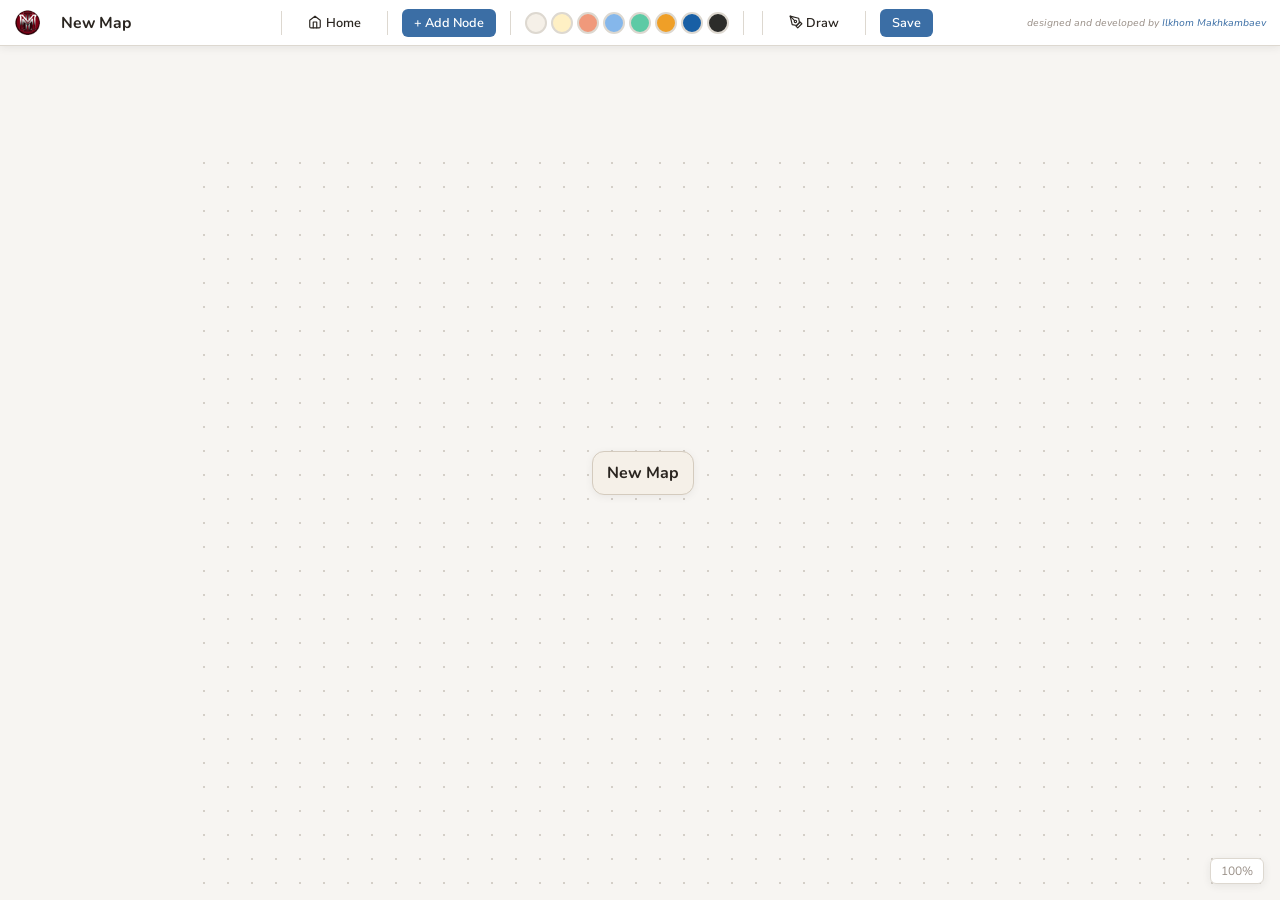
==== commit 7bf25eac: "Fix arrowheads, edge thickness, add draw arrow tool Arrow fixes: - Smaller arrow markers (8x6 viewBo" ====
--- a/editor.html
+++ b/editor.html
@@ -47,6 +47,8 @@
         <button class="tb-btn edge-arrow-btn" id="btnEdgeArrow" title="Toggle arrows">&#8594;</button>
       </div>
       <div class="sep"></div>
+      <button class="tb-btn" id="btnDraw" title="Draw arrow annotation"><svg width="14" height="14" viewBox="0 0 24 24" fill="none" stroke="currentColor" stroke-width="2" stroke-linecap="round" stroke-linejoin="round" style="vertical-align:-2px;margin-right:3px"><path d="M12 19l7-7 3 3-7 7-3-3z"/><path d="M18 13l-1.5-7.5L2 2l3.5 14.5L13 18l5-5z"/><path d="M2 2l7.586 7.586"/><circle cx="11" cy="11" r="2"/></svg>Draw</button>
+      <div class="sep"></div>
       <button class="tb-btn primary" id="btnSave">Save</button>
       <span class="toolbar-credits">
         designed and developed by <a href="https://ilkhom-makhkambaev.mystrikingly.com/" target="_blank">Ilkhom Makhkambaev</a>
@@ -95,10 +97,6 @@
       <div id="edgeFormatControls" style="display:none; align-items:center; gap:8px; flex-wrap:wrap;">
         <span class="fp-label">Edge Label:</span>
         <input type="text" class="fp-select" id="fpEdgeLabel" placeholder="Label" style="min-width:140px">
-        <span class="fp-label">Thickness:</span>
-        <input type="range" class="fp-range" id="fpEdgeThick" min="1" max="10" step="0.5" value="2">
-        <span class="fp-label">Color:</span>
-        <input type="color" class="fp-input" id="fpEdgeColor" value="#b8b0a6">
       </div>
     </div>
 
--- a/css/styles.css
+++ b/css/styles.css
@@ -411,15 +411,23 @@
 }
 #edge-svg .edge-hit { pointer-events: stroke; }
 #edge-svg .edge-path { stroke-linecap: round; stroke-linejoin: round; }
-#edge-svg .edge-path.selected { stroke-width: 3px !important; stroke-dasharray: 8,4; }
+#edge-svg .edge-path.selected { stroke-width: 3px !important; stroke-dasharray: 6,3; }
 #edge-svg .edge-label { font-family: 'Nunito Sans', sans-serif; font-size: 11px; fill: var(--text); pointer-events: none; }
+
+/* --- Annotation (drawn arrows) styles --- */
+#edge-svg .annotation-line { pointer-events: none; }
+#edge-svg .annotation-line.selected { stroke-width: 3px !important; stroke-dasharray: 6,3; }
+#edge-svg .annotation-hit { pointer-events: stroke; }
+#canvasContainer.draw-mode { cursor: crosshair; }
+#canvasContainer.draw-mode .mm-node { pointer-events: none; }
+.tb-btn.active { background: var(--accent); color: #fff; }
 
 /* --- Edge style toolbar group --- */
 .edge-style-group { display: none; align-items: center; gap: 6px; }
-.edge-color-swatches { display: flex; gap: 3px; align-items: center; }
-.edge-color-sw { width: 14px; height: 14px; border-radius: 50%; cursor: pointer; border: 1.5px solid rgba(0,0,0,0.15); transition: transform 0.1s; }
-.edge-color-sw:hover { transform: scale(1.25); }
-.edge-arrow-btn { font-size: 16px; min-width: 28px; padding: 2px 4px; }
+.edge-color-swatches { display: flex; gap: 2px; align-items: center; }
+.edge-color-sw { width: 8px; height: 8px; border-radius: 50%; cursor: pointer; border: 1px solid rgba(0,0,0,0.2); transition: transform 0.15s; }
+.edge-color-sw:hover { transform: scale(1.4); }
+.edge-arrow-btn { font-size: 14px; min-width: 24px; padding: 2px 4px; }
 
 /* --- Collapse badge (below collapsed nodes, in SVG = lower z than nodes) --- */
 #edge-svg .collapse-badge { pointer-events: all; }
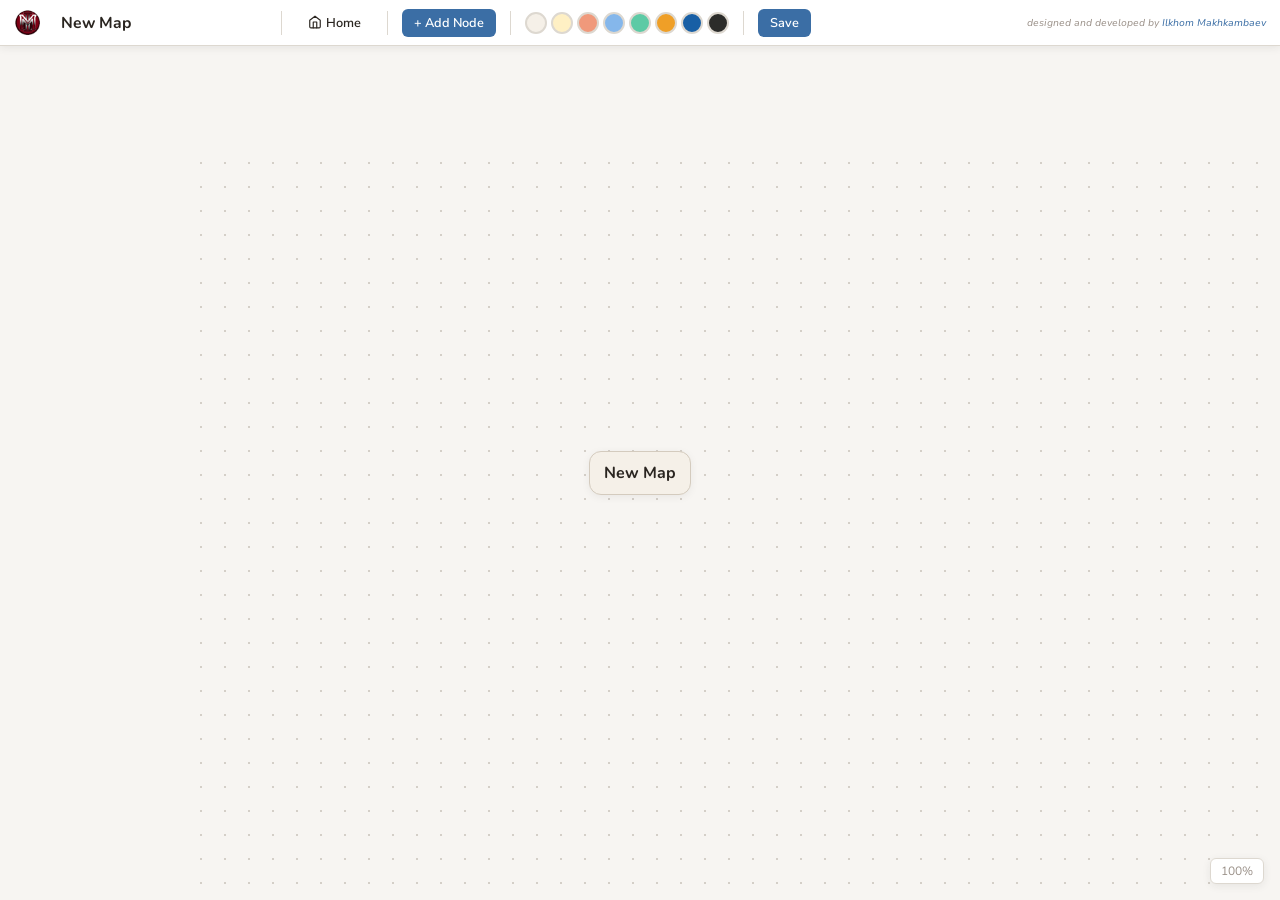
==== commit bb021751: "Revert to simple connectors - remove edge styling and draw tool Removed: - Draw button and all annot" ====
--- a/editor.html
+++ b/editor.html
@@ -30,24 +30,6 @@
         <div class="color-swatch" data-ci="6" style="background:#185fa5" title="Navy"></div>
         <div class="color-swatch" data-ci="7" style="background:#2c2c2a" title="Dark"></div>
       </div>
-      <div class="sep"></div>
-      <!-- Edge style (visible when an edge is selected) -->
-      <div class="edge-style-group" id="edgeStyleGroup" style="display:none">
-        <span class="fp-label" style="font-size:10px;opacity:0.6">EDGE:</span>
-        <div class="edge-color-swatches">
-          <div class="edge-color-sw" data-color="#c8c0b8" style="background:#c8c0b8" title="Gray"></div>
-          <div class="edge-color-sw" data-color="#f5f0e8" style="background:#f5f0e8" title="Cream"></div>
-          <div class="edge-color-sw" data-color="#c8960a" style="background:#c8960a" title="Gold"></div>
-          <div class="edge-color-sw" data-color="#993c1d" style="background:#993c1d" title="Coral"></div>
-          <div class="edge-color-sw" data-color="#185fa5" style="background:#185fa5" title="Blue"></div>
-          <div class="edge-color-sw" data-color="#0f6e56" style="background:#0f6e56" title="Teal"></div>
-          <div class="edge-color-sw" data-color="#854f0b" style="background:#854f0b" title="Amber"></div>
-          <div class="edge-color-sw" data-color="#2c2c2a" style="background:#2c2c2a" title="Dark"></div>
-        </div>
-        <button class="tb-btn edge-arrow-btn" id="btnEdgeArrow" title="Toggle arrows">&#8594;</button>
-      </div>
-      <div class="sep"></div>
-      <button class="tb-btn" id="btnDraw" title="Draw arrow annotation"><svg width="14" height="14" viewBox="0 0 24 24" fill="none" stroke="currentColor" stroke-width="2" stroke-linecap="round" stroke-linejoin="round" style="vertical-align:-2px;margin-right:3px"><path d="M12 19l7-7 3 3-7 7-3-3z"/><path d="M18 13l-1.5-7.5L2 2l3.5 14.5L13 18l5-5z"/><path d="M2 2l7.586 7.586"/><circle cx="11" cy="11" r="2"/></svg>Draw</button>
       <div class="sep"></div>
       <button class="tb-btn primary" id="btnSave">Save</button>
       <span class="toolbar-credits">
@@ -94,10 +76,7 @@
         <input type="color" class="fp-input" id="fpBorderColor" value="#c8c0b8">
         <input type="range" class="fp-range" id="fpBorderWidth" min="0" max="8" value="2">
       </div>
-      <div id="edgeFormatControls" style="display:none; align-items:center; gap:8px; flex-wrap:wrap;">
-        <span class="fp-label">Edge Label:</span>
-        <input type="text" class="fp-select" id="fpEdgeLabel" placeholder="Label" style="min-width:140px">
-      </div>
+      <!-- Edge format controls removed - simple connectors only -->
     </div>
 
     <!-- CANVAS AREA -->
--- a/css/styles.css
+++ b/css/styles.css
@@ -409,25 +409,7 @@
   z-index: 1;
   pointer-events: none;
 }
-#edge-svg .edge-hit { pointer-events: stroke; }
-#edge-svg .edge-path { stroke-linecap: round; stroke-linejoin: round; }
-#edge-svg .edge-path.selected { stroke-width: 3px !important; stroke-dasharray: 6,3; }
-#edge-svg .edge-label { font-family: 'Nunito Sans', sans-serif; font-size: 11px; fill: var(--text); pointer-events: none; }
-
-/* --- Annotation (drawn arrows) styles --- */
-#edge-svg .annotation-line { pointer-events: none; }
-#edge-svg .annotation-line.selected { stroke-width: 3px !important; stroke-dasharray: 6,3; }
-#edge-svg .annotation-hit { pointer-events: stroke; }
-#canvasContainer.draw-mode { cursor: crosshair; }
-#canvasContainer.draw-mode .mm-node { pointer-events: none; }
-.tb-btn.active { background: var(--accent); color: #fff; }
-
-/* --- Edge style toolbar group --- */
-.edge-style-group { display: none; align-items: center; gap: 6px; }
-.edge-color-swatches { display: flex; gap: 2px; align-items: center; }
-.edge-color-sw { width: 8px; height: 8px; border-radius: 50%; cursor: pointer; border: 1px solid rgba(0,0,0,0.2); transition: transform 0.15s; }
-.edge-color-sw:hover { transform: scale(1.4); }
-.edge-arrow-btn { font-size: 14px; min-width: 24px; padding: 2px 4px; }
+#edge-svg .edge-path { stroke-linecap: round; stroke-linejoin: round; pointer-events: none; }
 
 /* --- Collapse badge (below collapsed nodes, in SVG = lower z than nodes) --- */
 #edge-svg .collapse-badge { pointer-events: all; }
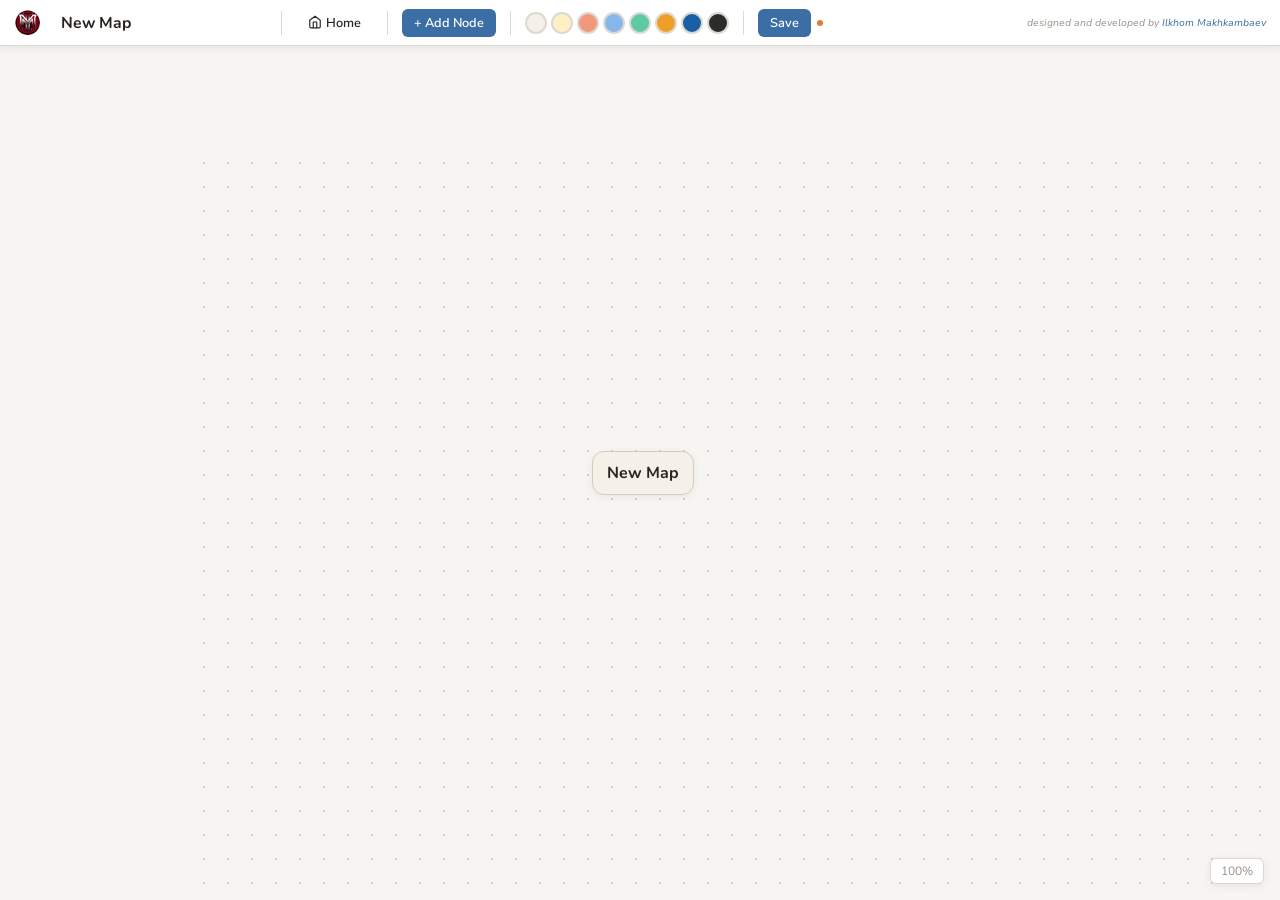
==== commit 7b13de21: "Add GitHub autosave 3 minutes after last change Autosave behavior: - Every mutation (pushUndo) reset" ====
--- a/editor.html
+++ b/editor.html
@@ -31,7 +31,7 @@
         <div class="color-swatch" data-ci="7" style="background:#2c2c2a" title="Dark"></div>
       </div>
       <div class="sep"></div>
-      <button class="tb-btn primary" id="btnSave">Save</button>
+      <button class="tb-btn primary" id="btnSave">Save</button><span class="save-dot" id="saveDot"></span>
       <span class="toolbar-credits">
         designed and developed by <a href="https://ilkhom-makhkambaev.mystrikingly.com/" target="_blank">Ilkhom Makhkambaev</a>
       </span>
--- a/css/styles.css
+++ b/css/styles.css
@@ -364,6 +364,13 @@
 .toolbar-credits { margin-left: auto; color: var(--muted); font-size: 10px; font-style: italic; white-space: nowrap; }
 .toolbar-credits a { color: var(--accent); }
 
+/* --- Save status dot --- */
+.save-dot { display: none; width: 6px; height: 6px; border-radius: 50%; margin-left: -4px; flex-shrink: 0; }
+.save-dot.unsaved { display: inline-block; background: #e07b3a; }
+.save-dot.saving { display: inline-block; background: #e07b3a; animation: save-pulse 0.6s ease-in-out 3; }
+.save-dot.saved { display: inline-block; background: var(--green); }
+@keyframes save-pulse { 0%,100% { opacity: 1; } 50% { opacity: 0.2; } }
+
 /* --- Format Panel --- */
 .format-panel { display: none; align-items: center; gap: 8px; background: var(--toolbar); border-bottom: 1px solid var(--border); padding: 5px 14px; z-index: 99; flex-shrink: 0; flex-wrap: wrap; min-height: 38px; }
 .format-panel.visible { display: flex; }
@@ -410,6 +417,8 @@
   pointer-events: none;
 }
 #edge-svg .edge-path { stroke-linecap: round; stroke-linejoin: round; pointer-events: none; }
+#edge-svg .edge-path.selected { stroke: #8a8078; stroke-width: 3px; }
+#edge-svg .edge-hit { pointer-events: stroke; }
 
 /* --- Collapse badge (below collapsed nodes, in SVG = lower z than nodes) --- */
 #edge-svg .collapse-badge { pointer-events: all; }
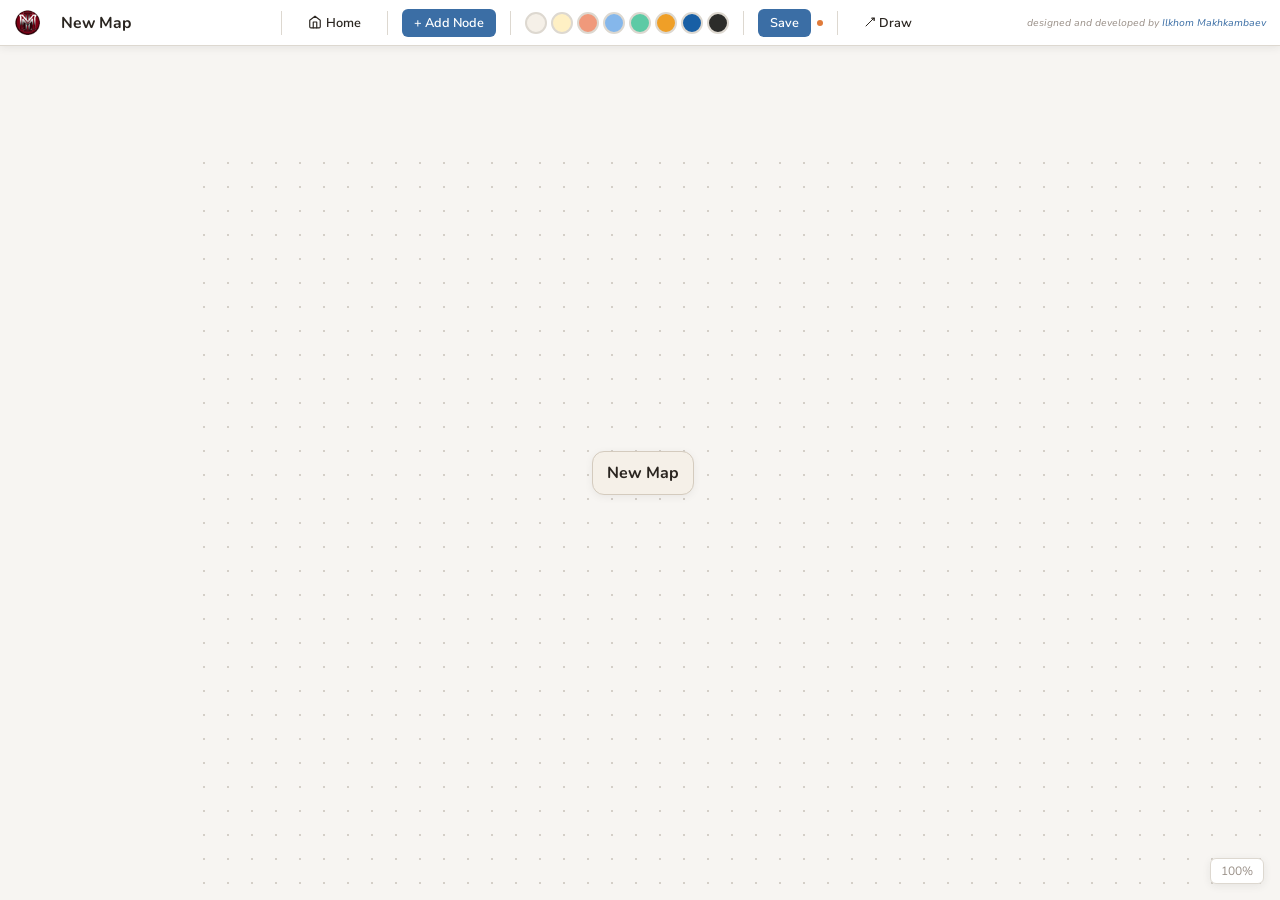
==== commit 7c47436d: "Add draw tool for lines and arrows Draw tool (toolbar Draw button): - Toggle draw mode: crosshair cu" ====
--- a/editor.html
+++ b/editor.html
@@ -32,6 +32,8 @@
       </div>
       <div class="sep"></div>
       <button class="tb-btn primary" id="btnSave">Save</button><span class="save-dot" id="saveDot"></span>
+      <div class="sep"></div>
+      <button class="tb-btn" id="btnDraw"><svg width="12" height="12" viewBox="0 0 24 24" fill="none" stroke="currentColor" stroke-width="2" stroke-linecap="round" stroke-linejoin="round" style="vertical-align:-1px;margin-right:3px"><line x1="4" y1="20" x2="20" y2="4"/><polygon points="20,4 15,4 20,9"/></svg>Draw</button>
       <span class="toolbar-credits">
         designed and developed by <a href="https://ilkhom-makhkambaev.mystrikingly.com/" target="_blank">Ilkhom Makhkambaev</a>
       </span>
@@ -76,17 +78,25 @@
         <input type="color" class="fp-input" id="fpBorderColor" value="#c8c0b8">
         <input type="range" class="fp-range" id="fpBorderWidth" min="0" max="8" value="2">
       </div>
-      <!-- Edge format controls removed - simple connectors only -->
+    </div>
+
+    <!-- DRAW BAR (shown when draw mode is on) -->
+    <div class="draw-bar" id="drawBar">
+      <div class="draw-color active" data-color="#c0392b" style="background:#c0392b" title="Red"></div>
+      <div class="draw-color" data-color="#2980b9" style="background:#2980b9" title="Blue"></div>
+      <div class="draw-color" data-color="#27ae60" style="background:#27ae60" title="Green"></div>
+      <div class="draw-color" data-color="#e07b3a" style="background:#e07b3a" title="Orange"></div>
+      <div class="draw-color" data-color="#2c2c2a" style="background:#2c2c2a" title="Black"></div>
+      <div class="draw-color" data-color="#9a9088" style="background:#9a9088" title="Gray"></div>
+      <div class="sep" style="height:16px"></div>
+      <button class="tb-btn draw-arrow-toggle active" id="btnDrawArrow" title="Toggle arrow">&#8594;</button>
     </div>
 
     <!-- CANVAS AREA -->
-    <!-- canvasContainer clips and handles pan/zoom -->
     <div id="canvasContainer">
-      <!-- #canvas holds BOTH the SVG edge layer AND the node divs.
-           They share the same coordinate space. The single CSS transform
-           on #canvas moves everything together. -->
       <div id="canvas">
         <svg id="edge-svg" xmlns="http://www.w3.org/2000/svg"></svg>
+        <svg id="ann-svg" xmlns="http://www.w3.org/2000/svg"></svg>
         <!-- Node divs are appended here by editor.js -->
       </div>
     </div>
--- a/css/styles.css
+++ b/css/styles.css
@@ -277,17 +277,6 @@
   color: var(--dk-text);
 }
 
-.project-row .col-org {
-  color: var(--dk-muted);
-  font-size: 0.9rem;
-}
-
-.muted-text {
-  color: var(--dk-muted);
-  font-style: italic;
-  font-size: 0.85rem;
-}
-
 /* Status badges */
 .status-badge {
   display: inline-block;
@@ -325,11 +314,6 @@
 .open-link:hover {
   opacity: 0.7;
   text-decoration: none;
-}
-
-/* Empty row */
-.empty-row td {
-  opacity: 0.5;
 }
 
 /* Footer */
@@ -424,6 +408,26 @@
 #edge-svg .collapse-badge { pointer-events: all; }
 #edge-svg .collapse-badge:hover rect { fill: #444441; }
 #edge-svg .collapse-badge:hover { cursor: pointer; }
+
+/* --- Annotation SVG layer (between edges z:1 and nodes z:2) --- */
+#ann-svg { position: absolute; top: 0; left: 0; width: 5000px; height: 4000px; z-index: 1; pointer-events: none; }
+#ann-svg .ann-line { pointer-events: none; }
+#ann-svg .ann-line.selected { stroke-dasharray: 6,3; }
+#ann-svg .ann-hit { pointer-events: stroke; cursor: pointer; }
+
+/* --- Draw mode --- */
+#canvasContainer.draw-mode { cursor: crosshair; }
+#canvasContainer.draw-mode .mm-node { pointer-events: none; }
+.tb-btn.draw-active { background: var(--accent); color: #fff; }
+
+/* --- Draw bar (secondary toolbar) --- */
+.draw-bar { display: none; align-items: center; gap: 6px; background: var(--toolbar); border-bottom: 1px solid var(--border); padding: 4px 14px; z-index: 99; flex-shrink: 0; }
+.draw-bar.visible { display: flex; }
+.draw-color { width: 8px; height: 8px; border-radius: 50%; cursor: pointer; border: 2px solid transparent; transition: transform 0.15s; }
+.draw-color:hover { transform: scale(1.3); }
+.draw-color.active { border-color: var(--text); }
+.draw-arrow-toggle { font-size: 14px; min-width: 28px; padding: 2px 6px; border-radius: 4px; border: 1px solid var(--border); }
+.draw-arrow-toggle.active { background: var(--accent); color: #fff; border-color: var(--accent); }
 
 /* ===== NODE STYLES (Soft modern bubbles) ===== */
 .mm-node {
@@ -858,6 +862,5 @@
   .landing-title { font-size: 1.8rem; }
   .projects-header { flex-direction: column; gap: 12px; }
   .projects-filters { flex-direction: column; }
-  .projects-table .col-org { display: none; }
   .folders-grid { grid-template-columns: 1fr; }
 }
